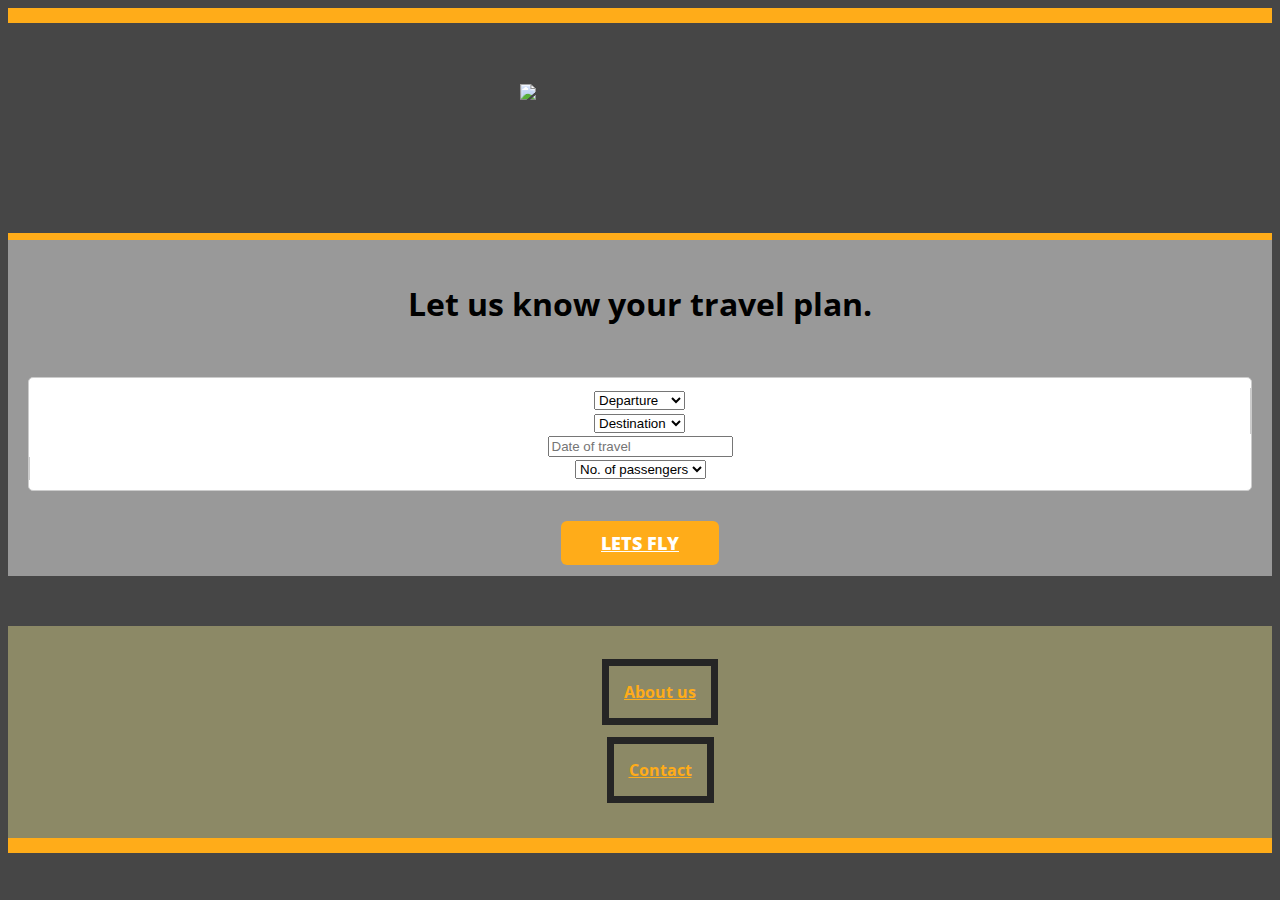
==== index.html @ 38bef201 "ASass" ====
<!DOCTYPE html>
<html>
<head>
	<title>canfly.in</title>
	<meta charset="utf-8">
  	<meta name="viewport" content="width=device-width, initial-scale=1">
  	<link rel="stylesheet" href="assets/css/bootstrap.min.css">
  	<script src="assets/js/jquery.min.js"></script>
  	<script src="assets/js/bootstrap.min.js"></script>
  	<link rel="stylesheet" type="text/css" href="assets/css/bootstrap-select.min.css"> 
  	<link rel="stylesheet" type="text/css" href="assets/css/datepicker.css">
  	<script type="text/javascript" src="assets/js/datepicker.js"></script>
  	<script src="assets/js/bootstrap-select.min.js"></script>
	<link rel="stylesheet" href="assets/css/style.css">
	<link rel="stylesheet" type="text/css" href="font-awesome-4.4.0/css/font-awesome.min.css">
	<!--<script type="text/javascript" src="assets/js/main.js"></script>-->
	<link href='https://fonts.googleapis.com/css?family=Open+Sans:400,700,800,600' rel='stylesheet' type='text/css'>	
	<!--<script>
	$(window).load(function() { 
	$('.blink').fadeOut();
	$('.loader').delay(350).fadeOut('slow');
	$('body').delay(350).css({'overflow':'visible'});
		});
	</script>-->
	 <!--<script>
  $(document).ready(function(){

$(".sliding-div").hide();
$(".click-show_hide").show();

$('.click-show_hide').click(function(){
$(".sliding-div").slideToggle('slow');
});

});
  </script>-->
</head>
<body>
	<div class="wrap">
		<!--<div class="loader">
			<div class="blink">
			</div>
		</div>-->
		<div class="border-top">			
		</div>
		<!--<div class="container-fluid">
			<div class="col-md-3 col-md-offset-9 col-sm-6 col-xs-9 align-right">
				<a href="#" class="click-show_hide"><i class="fa fa-object-group"></i></i></a>
				<div class="sliding-div" style="float:left;text-align:left;">			
					<ul class="header-top">
						<li><a href="#">Contact</a></li>
						<li><a href="#" style="border-left: 3px solid #252525;">About Us</a></li>
					</ul>
				</div>			
			</div>
		</div>-->
		<div class="container">
			<div class="logo-section">
				<a href="index.html">
					<div class="logo-img">
						<img src="assets/images/logo.png">
					</div>
				</a>
				<div class="banner-box">
					<h1>Let us know your travel plan.</h1>
					<form method="POST" accept-charset="utf-8">
						<div class="banner-inner-box">
							<div class="row">
								<div class="col-md-3 col-sm-6 col-xs-12" style="border-right: 1px solid #ccc;">
									<select class="selectpicker bs-select-hidden" name="Departure" title="Departure" data-live-search="true">
										<option class="bs-title-option" value>Departure</option>
										<option value="Chennai">Chennai</option>
										<option value="Bangalore">Bangalore</option>
										<option value="Delhi">Delhi</option>
										<option value="Coimbatore">Coimbatore</option>
										<option value="Goa">Goa</option>
									</select>
								</div>
								<div class="col-md-3 col-sm-6 col-xs-12" style="border-right: 1px solid #ccc;">
									<select class="selectpicker bs-select-hidden" name="Destination" title="Destination" data-live-search="true">
										<option class="bs-title-option" value>Destination</option>
										<option value="Chennai">Chennai</option>
										<option value="Bangalore">Bangalore</option>
										<option value="Delhi">Delhi</option>
										<option value="Coimbatore">Coimbatore</option>
										<option value="Goa">Goa</option>
									</select>
								</div>
								<div class="col-md-3 col-sm-6 col-xs-12">				
									<div class="input-group date" id="datetimepicker1" title="Date of travel">
									  	<input type="text" id="datepicker" class="datepicker form-control" placeholder="Date of travel" data-date-format="mm/dd/yyyy" data-provide="datepicker"/>
					                    <span class="input-group-addon">
					                       	<span class="glyphicon glyphicon-calendar">
					                    	</span>
					                    </span>
									</div>
								</div>
								<div class="col-md-3 col-sm-6 col-xs-12" style="border-left: 1px solid #ccc;">
									<select class="selectpicker bs-select-hidden" name="No. of passengers" title="No. of passengers" data-live-search="true">
										<option class="bs-title-option" value>No. of passengers</option>
										<option value="1">1 passenger</option>
										<option value="2">2 passengers</option>
										<option value="3">3 passengers</option>
										<option value="4">4 passengers</option>
										<option value="5">5 passengers</option>
										<option value="6">6 passengers</option>
										<option value="7">7 passengers</option>
										<option value="8">8 passengers</option>
										<option value="9">9 passengers</option>
										<option value="10">10 passengers</option>
									</select>
								</div>
							</div>
						</div>
						<a href="step2.html" class="btn home-btn" value="LETS FLY" type="submit">LETS FLY</a>
					</form>
				</div>
			</div>
		</div>
		<div class="container-fluid footer">
			<div class="container">
				<div class="col-md-12 text-center">
					<div class="col-md-2 col-md-offset-4">
					<ul class="header-top">
						<li><a href="#">About us</a></li>
					</ul>
					</div>
					<div class="col-md-2">
					<ul class="header-top">
						<li><a href="#">Contact</a></li>
					</ul>
					</div>
				</div>
			</div>
		</div>
		<div class="border-bottom"></div>		
	</div>
</body>
</html>
---- assets/css/style.css ----
body
{
	font-family: 'Open Sans', sans-serif;
	background-image: url('home-bg.jpg');
	background-position: center center;
	background-repeat: no-repeat;
	background-attachment: fixed;
	background-size: cover;
	background-color: #464646;
	line-height: 1.42857143; 
}
.wrap
{	
	width: 100%;
	height: auto;
}
.loader
{
	top:0;
	bottom: 0;
	left: 0;
	right: 0;
	position: fixed;
	z-index: 99;
}
.blink
{
	background-image: url("preloader.gif");
	background-repeat: no-repeat;
	background-position: center;
	background-color: #ffffff;
	margin: 0 auto;
	height: 100%;
	width: 100%;
}
.border-top
{
	border-top: 15px solid #ffac19;
}
.footer
{
	padding-top: 15px;
	padding-bottom: 40px;
	background-color: rgba(210, 204, 133, 0.5);
	text-align: center;
	margin-top: 50px;
}
.footer-steps
{
	padding-top: 15px;
	padding-bottom: 40px;
	text-align: center;
	background-color: #4C4343
}

.text-center
{
	text-align: center;
}
.text-right
{
	text-align: right;
}
.text-left
{
	text-align: left;
}
.header-top
{
	list-style: none;
	display: inline-block;
	margin-top: 40px;
}
.header-top li
{
	display: inline-block;
}
.header-top li a
{
	color: #ffac19;
	font-weight: 700;
	border: 7px solid #252525;
	padding: 15px;
}
.border-bottom
{
	border-bottom: 15px solid #ffac19;
}
.logo-section
{

}
.logo-img
{
	height: 100px;
	width: 240px;
	margin: 0 auto;
	margin-top: 60px;
	margin-bottom: 50px;
}
.banner-box
{
	border-top: 7px solid #ffac19;
	padding: 20px 20px;
	background-color: rgba(235, 235, 235, 0.5);
	text-align: center;	
}
.banner-box h1
{
	padding-bottom: 10px;
}
.banner-inner-box
{
	border: 1px solid #cccccc;
	border-radius: 5px;
	margin-top: 40px;
	margin-bottom: 40px;
	background: #ffffff;
	min-height: 50px;
	padding-top: 10px;
	padding-right: 0;
	padding-left: 0;
	padding-bottom: 10px;
}
.home-btn
{
	font-size: 18px;
	font-weight: 800;
    line-height: 1.3333333;
    border-radius: 6px;
    background-color: #ffac19;
    border-color: #eea236;
    color: #ffffff;
    padding-right: 40px;
    padding-left: 40px;
    padding-top: 10px;
    padding-bottom: 10px;
}
.date
{
	width: 220px;
	margin: 0 auto;
}



/*Page two  Starts*/
.logo-steps
{
	background: url("logo.png")no-repeat;
	padding-top: 40px;
	padding-bottom: 40px;
    width: 180px;
    background-size: 90%;
    margin: 30px;
}
.top-select
{
	text-align: center;
}
.top-select button.btn.dropdown-toggle.btn-default 
{
    border: 0;
    color: #fff;
    font-size: 0.75em;
    background-color: transparent;
    outline: none;
    box-shadow: none;
    border-bottom: 1px solid #fff;
    border-radius: 0;
}
.top-input
{
	display: block;
}
.top-input input
{
	background: none;
    border: 0;
    border-bottom: 1px solid #fff;
}

.age-align
{
	margin-left:-7px;
}
.top-letter
{
	color: #ffffff;
}
.steps-bar
{
	background: #ffac19;
    padding: 10px 0;
}
.steps-align
{
	color: #a9751f;
    font-weight: 600;
    text-align: center;
}
.step-number
{
	color: #ffd59f;
    font-size: 30px;
    border: 2px solid #ffffff;
    border-radius: 50%;
    padding: 0px 12px;
    background: #FFAC19;
}
.current-page
{
	color: #000000;
}
.form-part
{
	background: #ffffff;
}
.margin-top
{
	margin-top: 15px;
}
.form-align
{
	text-align: center;
}
.form-border
{
	margin-top: 20px;
    margin-bottom: 20px;
    border-top: 1px solid #eee;
}
.space-top
{
	margin-top: 20px;
	text-align: right;
}
.btn-bottom
{
	margin-bottom: 15px;
}
.teen >.bootstrap-select:not([class*=col-]):not([class*=form-control]):not(.input-group-btn) 
{
	width: 100%;
}
.teen
{

}
.input-sapce
{
	margin-top:10px; 
}
/*Page two  Ends*/

/*Page three  Starts*/
.middle-content
{
	padding-top: 15px;
	text-align: center;
}
.align-left
{
	text-align: left;
	float: left;
}
.align-right
{
	text-align: right;
	float: right;
}
.text-align-right
{
	text-align: right;
}
.arrow
{
	background: url("book-arrow.png")no-repeat center;
}
.divider
{
	border:1px solid #898989;
	margin: 10px 0;
}
.detail-box
{
	margin: 50px 0;
	border:2px solid #000000;
}
.detail-box h3
{
	color: #000000;
	border-bottom: 2px solid #000000;
	text-align: center;
	padding: 10px 0;
	background: #ffab1a;
	font-weight: 700;
	margin: 0;
}
.min-width
{
	min-width: 100px;
}
.passenger-box
{
	margin: 0;
}
.bid-amt
{
	text-align: center;
	margin-top: 20px;
}
.bid-amt h2
{
	margin-bottom: 10px;
}
.payment-part
{
	margin-top: 50px;
	margin-bottom: 50px;
}
.conditions
{
	text-align: left;
}
.confirm-bid
{
	padding-bottom: 200px;
}
/*Page three Ends*/

/*Page four starts*/
.ticket-content
{
	background: #ffffff;
	text-align: center;
	padding-top: 15px;
	padding-bottom: 150px;
}
.logo-ticket
{
	margin: 0 auto;
	text-align: center;
}
.journey-plan
{
 }
.dep-des
{
 margin: 20px 0;
}
.dep-des h2
{
	font-weight: 800;
	line-height: 10px;
}
.dep-des p
{
	line-height: 10px;
	margin-bottom: 7px;
}
.ticket-detail-box
{
	margin: 150px 0 50px 0;
	border:2px solid #000000;
}
.ticket-detail-box h3
{
	color: #000000;
	border-bottom: 2px solid #000000;
	text-align: center;
	padding: 10px 0;
	background: #ffab1a;
	font-weight: 700;
	margin: 0;
}
.ticket-passenger-box
{
	border:2px solid #000000;
	margin-bottom: 50px;
}
.ticket-passenger-box h3
{
	color: #000000;
	border-bottom: 2px solid #000000;
	text-align: center;
	padding: 10px 0;
	background: #ffab1a;
	font-weight: 700;
	margin: 0;
}
/*Page four Ends*/
.sliding-div
{

}
a.click-show_hide
{
	color:#000000;
}
a.click-show_hide:hover
{
	color:#ffffff;
	transition:all 1s;
	transition-timing-function:ease-in-out;
	text-shadow: 2px 2px 5px #338FFF, 2px 2px 5px #338FFF;
}
.top-icon
{
	border:1px solid #fff;
}
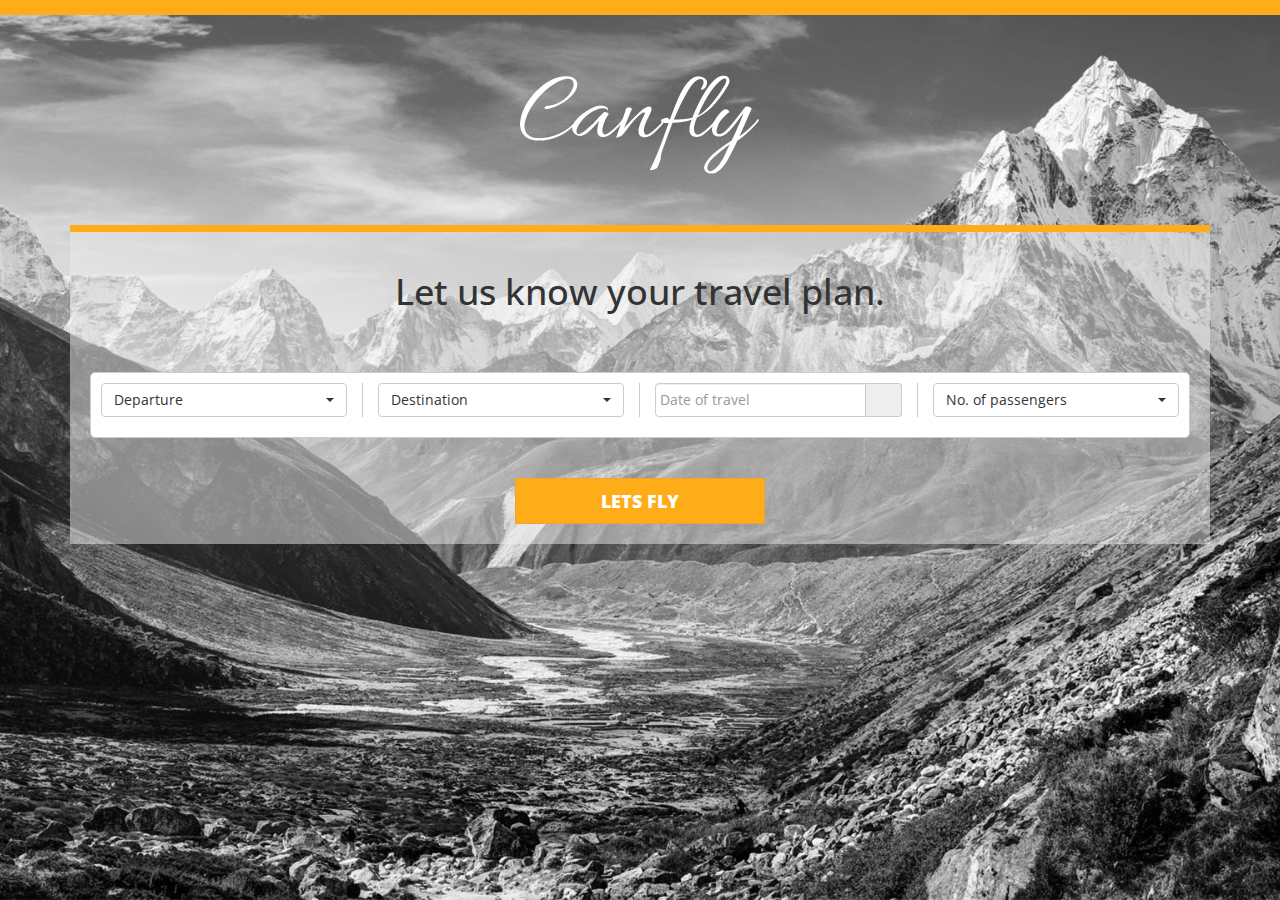
==== commit 4cce79ae: "re-initiated" ====
--- a/index.html
+++ b/index.html
@@ -64,9 +64,9 @@
 				<div class="banner-box">
 					<h1>Let us know your travel plan.</h1>
 					<form method="POST" accept-charset="utf-8">
-						<div class="banner-inner-box">
+						<div class="col-md-12 banner-inner-box">
 							<div class="row">
-								<div class="col-md-3 col-sm-6 col-xs-12" style="border-right: 1px solid #ccc;">
+								<div class="col-md-3 col-sm-6 col-xs-12 teen" style="border-right: 1px solid #ccc;margin-bottom:10px;">
 									<select class="selectpicker bs-select-hidden" name="Departure" title="Departure" data-live-search="true">
 										<option class="bs-title-option" value>Departure</option>
 										<option value="Chennai">Chennai</option>
@@ -76,7 +76,7 @@
 										<option value="Goa">Goa</option>
 									</select>
 								</div>
-								<div class="col-md-3 col-sm-6 col-xs-12" style="border-right: 1px solid #ccc;">
+								<div class="col-md-3 col-sm-6 col-xs-12 teen" style="border-right: 1px solid #ccc;margin-bottom:10px;">
 									<select class="selectpicker bs-select-hidden" name="Destination" title="Destination" data-live-search="true">
 										<option class="bs-title-option" value>Destination</option>
 										<option value="Chennai">Chennai</option>
@@ -86,8 +86,8 @@
 										<option value="Goa">Goa</option>
 									</select>
 								</div>
-								<div class="col-md-3 col-sm-6 col-xs-12">				
-									<div class="input-group date" id="datetimepicker1" title="Date of travel">
+								<div class="col-md-3 col-sm-6 col-xs-12 teen" style="margin-bottom:10px;">				
+									<div class="input-group" id="datetimepicker1" title="Date of travel">
 									  	<input type="text" id="datepicker" class="datepicker form-control" placeholder="Date of travel" data-date-format="mm/dd/yyyy" data-provide="datepicker"/>
 					                    <span class="input-group-addon">
 					                       	<span class="glyphicon glyphicon-calendar">
@@ -95,7 +95,7 @@
 					                    </span>
 									</div>
 								</div>
-								<div class="col-md-3 col-sm-6 col-xs-12" style="border-left: 1px solid #ccc;">
+								<div class="col-md-3 col-sm-6 col-xs-12 teen" style="border-left: 1px solid #ccc;">
 									<select class="selectpicker bs-select-hidden" name="No. of passengers" title="No. of passengers" data-live-search="true">
 										<option class="bs-title-option" value>No. of passengers</option>
 										<option value="1">1 passenger</option>
@@ -117,7 +117,7 @@
 				</div>
 			</div>
 		</div>
-		<div class="container-fluid footer">
+		<!--<div class="container-fluid footer">
 			<div class="container">
 				<div class="col-md-12 text-center">
 					<div class="col-md-2 col-md-offset-4">
@@ -133,7 +133,7 @@
 				</div>
 			</div>
 		</div>
-		<div class="border-bottom"></div>		
+		<div class="border-bottom"></div>-->	
 	</div>
 </body>
 </html>--- a/assets/css/datepicker.css
+++ b/assets/css/datepicker.css
@@ -0,0 +1,752 @@
+/*!
+ * Datepicker for Bootstrap v1.4.0 (https://github.com/eternicode/bootstrap-datepicker)
+ *
+ * Copyright 2012 Stefan Petre
+ * Improvements by Andrew Rowls
+ * Licensed under the Apache License v2.0 (http://www.apache.org/licenses/LICENSE-2.0)
+ */
+.datepicker {
+  padding: 4px;
+  border-radius: 4px;
+  direction: ltr;
+}
+.datepicker-inline {
+  width: 220px;
+}
+.datepicker.datepicker-rtl {
+  direction: rtl;
+}
+.datepicker.datepicker-rtl table tr td span {
+  float: right;
+}
+.datepicker-dropdown {
+  top: 0;
+  left: 0;
+}
+.datepicker-dropdown:before {
+  content: '';
+  display: inline-block;
+  border-left: 7px solid transparent;
+  border-right: 7px solid transparent;
+  border-bottom: 7px solid #ccc;
+  border-top: 0;
+  border-bottom-color: rgba(0, 0, 0, 0.2);
+  position: absolute;
+}
+.datepicker-dropdown:after {
+  content: '';
+  display: inline-block;
+  border-left: 6px solid transparent;
+  border-right: 6px solid transparent;
+  border-bottom: 6px solid #fff;
+  border-top: 0;
+  position: absolute;
+}
+.datepicker-dropdown.datepicker-orient-left:before {
+  left: 6px;
+}
+.datepicker-dropdown.datepicker-orient-left:after {
+  left: 7px;
+}
+.datepicker-dropdown.datepicker-orient-right:before {
+  right: 6px;
+}
+.datepicker-dropdown.datepicker-orient-right:after {
+  right: 7px;
+}
+.datepicker-dropdown.datepicker-orient-top:before {
+  top: -7px;
+}
+.datepicker-dropdown.datepicker-orient-top:after {
+  top: -6px;
+}
+.datepicker-dropdown.datepicker-orient-bottom:before {
+  bottom: -7px;
+  border-bottom: 0;
+  border-top: 7px solid #999;
+}
+.datepicker-dropdown.datepicker-orient-bottom:after {
+  bottom: -6px;
+  border-bottom: 0;
+  border-top: 6px solid #fff;
+}
+.datepicker > div {
+  display: none;
+}
+.datepicker.days .datepicker-days,
+.datepicker.months .datepicker-months,
+.datepicker.years .datepicker-years {
+  display: block;
+}
+.datepicker table {
+  margin: 0;
+  -webkit-touch-callout: none;
+  -webkit-user-select: none;
+  -khtml-user-select: none;
+  -moz-user-select: none;
+  -ms-user-select: none;
+  user-select: none;
+}
+.datepicker table tr td,
+.datepicker table tr th {
+  text-align: center;
+  width: 30px;
+  height: 30px;
+  border-radius: 4px;
+  border: none;
+}
+.table-striped .datepicker table tr td,
+.table-striped .datepicker table tr th {
+  background-color: transparent;
+}
+.datepicker table tr td.day:hover,
+.datepicker table tr td.day.focused {
+  background: #eeeeee;
+  cursor: pointer;
+}
+.datepicker table tr td.old,
+.datepicker table tr td.new {
+  color: #999999;
+}
+.datepicker table tr td.disabled,
+.datepicker table tr td.disabled:hover {
+  background: none;
+  color: #999999;
+  cursor: default;
+}
+.datepicker table tr td.today,
+.datepicker table tr td.today:hover,
+.datepicker table tr td.today.disabled,
+.datepicker table tr td.today.disabled:hover {
+  color: #000000;
+  background-color: #ffdb99;
+  border-color: #ffb733;
+}
+.datepicker table tr td.today:hover,
+.datepicker table tr td.today:hover:hover,
+.datepicker table tr td.today.disabled:hover,
+.datepicker table tr td.today.disabled:hover:hover,
+.datepicker table tr td.today:focus,
+.datepicker table tr td.today:hover:focus,
+.datepicker table tr td.today.disabled:focus,
+.datepicker table tr td.today.disabled:hover:focus,
+.datepicker table tr td.today:active,
+.datepicker table tr td.today:hover:active,
+.datepicker table tr td.today.disabled:active,
+.datepicker table tr td.today.disabled:hover:active,
+.datepicker table tr td.today.active,
+.datepicker table tr td.today:hover.active,
+.datepicker table tr td.today.disabled.active,
+.datepicker table tr td.today.disabled:hover.active,
+.open .dropdown-toggle.datepicker table tr td.today,
+.open .dropdown-toggle.datepicker table tr td.today:hover,
+.open .dropdown-toggle.datepicker table tr td.today.disabled,
+.open .dropdown-toggle.datepicker table tr td.today.disabled:hover {
+  color: #000000;
+  background-color: #ffcd70;
+  border-color: #f59e00;
+}
+.datepicker table tr td.today:active,
+.datepicker table tr td.today:hover:active,
+.datepicker table tr td.today.disabled:active,
+.datepicker table tr td.today.disabled:hover:active,
+.datepicker table tr td.today.active,
+.datepicker table tr td.today:hover.active,
+.datepicker table tr td.today.disabled.active,
+.datepicker table tr td.today.disabled:hover.active,
+.open .dropdown-toggle.datepicker table tr td.today,
+.open .dropdown-toggle.datepicker table tr td.today:hover,
+.open .dropdown-toggle.datepicker table tr td.today.disabled,
+.open .dropdown-toggle.datepicker table tr td.today.disabled:hover {
+  background-image: none;
+}
+.datepicker table tr td.today.disabled,
+.datepicker table tr td.today:hover.disabled,
+.datepicker table tr td.today.disabled.disabled,
+.datepicker table tr td.today.disabled:hover.disabled,
+.datepicker table tr td.today[disabled],
+.datepicker table tr td.today:hover[disabled],
+.datepicker table tr td.today.disabled[disabled],
+.datepicker table tr td.today.disabled:hover[disabled],
+fieldset[disabled] .datepicker table tr td.today,
+fieldset[disabled] .datepicker table tr td.today:hover,
+fieldset[disabled] .datepicker table tr td.today.disabled,
+fieldset[disabled] .datepicker table tr td.today.disabled:hover,
+.datepicker table tr td.today.disabled:hover,
+.datepicker table tr td.today:hover.disabled:hover,
+.datepicker table tr td.today.disabled.disabled:hover,
+.datepicker table tr td.today.disabled:hover.disabled:hover,
+.datepicker table tr td.today[disabled]:hover,
+.datepicker table tr td.today:hover[disabled]:hover,
+.datepicker table tr td.today.disabled[disabled]:hover,
+.datepicker table tr td.today.disabled:hover[disabled]:hover,
+fieldset[disabled] .datepicker table tr td.today:hover,
+fieldset[disabled] .datepicker table tr td.today:hover:hover,
+fieldset[disabled] .datepicker table tr td.today.disabled:hover,
+fieldset[disabled] .datepicker table tr td.today.disabled:hover:hover,
+.datepicker table tr td.today.disabled:focus,
+.datepicker table tr td.today:hover.disabled:focus,
+.datepicker table tr td.today.disabled.disabled:focus,
+.datepicker table tr td.today.disabled:hover.disabled:focus,
+.datepicker table tr td.today[disabled]:focus,
+.datepicker table tr td.today:hover[disabled]:focus,
+.datepicker table tr td.today.disabled[disabled]:focus,
+.datepicker table tr td.today.disabled:hover[disabled]:focus,
+fieldset[disabled] .datepicker table tr td.today:focus,
+fieldset[disabled] .datepicker table tr td.today:hover:focus,
+fieldset[disabled] .datepicker table tr td.today.disabled:focus,
+fieldset[disabled] .datepicker table tr td.today.disabled:hover:focus,
+.datepicker table tr td.today.disabled:active,
+.datepicker table tr td.today:hover.disabled:active,
+.datepicker table tr td.today.disabled.disabled:active,
+.datepicker table tr td.today.disabled:hover.disabled:active,
+.datepicker table tr td.today[disabled]:active,
+.datepicker table tr td.today:hover[disabled]:active,
+.datepicker table tr td.today.disabled[disabled]:active,
+.datepicker table tr td.today.disabled:hover[disabled]:active,
+fieldset[disabled] .datepicker table tr td.today:active,
+fieldset[disabled] .datepicker table tr td.today:hover:active,
+fieldset[disabled] .datepicker table tr td.today.disabled:active,
+fieldset[disabled] .datepicker table tr td.today.disabled:hover:active,
+.datepicker table tr td.today.disabled.active,
+.datepicker table tr td.today:hover.disabled.active,
+.datepicker table tr td.today.disabled.disabled.active,
+.datepicker table tr td.today.disabled:hover.disabled.active,
+.datepicker table tr td.today[disabled].active,
+.datepicker table tr td.today:hover[disabled].active,
+.datepicker table tr td.today.disabled[disabled].active,
+.datepicker table tr td.today.disabled:hover[disabled].active,
+fieldset[disabled] .datepicker table tr td.today.active,
+fieldset[disabled] .datepicker table tr td.today:hover.active,
+fieldset[disabled] .datepicker table tr td.today.disabled.active,
+fieldset[disabled] .datepicker table tr td.today.disabled:hover.active {
+  background-color: #ffdb99;
+  border-color: #ffb733;
+}
+.datepicker table tr td.today:hover:hover {
+  color: #000;
+}
+.datepicker table tr td.today.active:hover {
+  color: #fff;
+}
+.datepicker table tr td.range,
+.datepicker table tr td.range:hover,
+.datepicker table tr td.range.disabled,
+.datepicker table tr td.range.disabled:hover {
+  background: #eeeeee;
+  border-radius: 0;
+}
+.datepicker table tr td.range.today,
+.datepicker table tr td.range.today:hover,
+.datepicker table tr td.range.today.disabled,
+.datepicker table tr td.range.today.disabled:hover {
+  color: #000000;
+  background-color: #f7ca77;
+  border-color: #f1a417;
+  border-radius: 0;
+}
+.datepicker table tr td.range.today:hover,
+.datepicker table tr td.range.today:hover:hover,
+.datepicker table tr td.range.today.disabled:hover,
+.datepicker table tr td.range.today.disabled:hover:hover,
+.datepicker table tr td.range.today:focus,
+.datepicker table tr td.range.today:hover:focus,
+.datepicker table tr td.range.today.disabled:focus,
+.datepicker table tr td.range.today.disabled:hover:focus,
+.datepicker table tr td.range.today:active,
+.datepicker table tr td.range.today:hover:active,
+.datepicker table tr td.range.today.disabled:active,
+.datepicker table tr td.range.today.disabled:hover:active,
+.datepicker table tr td.range.today.active,
+.datepicker table tr td.range.today:hover.active,
+.datepicker table tr td.range.today.disabled.active,
+.datepicker table tr td.range.today.disabled:hover.active,
+.open .dropdown-toggle.datepicker table tr td.range.today,
+.open .dropdown-toggle.datepicker table tr td.range.today:hover,
+.open .dropdown-toggle.datepicker table tr td.range.today.disabled,
+.open .dropdown-toggle.datepicker table tr td.range.today.disabled:hover {
+  color: #000000;
+  background-color: #f4bb51;
+  border-color: #bf800c;
+}
+.datepicker table tr td.range.today:active,
+.datepicker table tr td.range.today:hover:active,
+.datepicker table tr td.range.today.disabled:active,
+.datepicker table tr td.range.today.disabled:hover:active,
+.datepicker table tr td.range.today.active,
+.datepicker table tr td.range.today:hover.active,
+.datepicker table tr td.range.today.disabled.active,
+.datepicker table tr td.range.today.disabled:hover.active,
+.open .dropdown-toggle.datepicker table tr td.range.today,
+.open .dropdown-toggle.datepicker table tr td.range.today:hover,
+.open .dropdown-toggle.datepicker table tr td.range.today.disabled,
+.open .dropdown-toggle.datepicker table tr td.range.today.disabled:hover {
+  background-image: none;
+}
+.datepicker table tr td.range.today.disabled,
+.datepicker table tr td.range.today:hover.disabled,
+.datepicker table tr td.range.today.disabled.disabled,
+.datepicker table tr td.range.today.disabled:hover.disabled,
+.datepicker table tr td.range.today[disabled],
+.datepicker table tr td.range.today:hover[disabled],
+.datepicker table tr td.range.today.disabled[disabled],
+.datepicker table tr td.range.today.disabled:hover[disabled],
+fieldset[disabled] .datepicker table tr td.range.today,
+fieldset[disabled] .datepicker table tr td.range.today:hover,
+fieldset[disabled] .datepicker table tr td.range.today.disabled,
+fieldset[disabled] .datepicker table tr td.range.today.disabled:hover,
+.datepicker table tr td.range.today.disabled:hover,
+.datepicker table tr td.range.today:hover.disabled:hover,
+.datepicker table tr td.range.today.disabled.disabled:hover,
+.datepicker table tr td.range.today.disabled:hover.disabled:hover,
+.datepicker table tr td.range.today[disabled]:hover,
+.datepicker table tr td.range.today:hover[disabled]:hover,
+.datepicker table tr td.range.today.disabled[disabled]:hover,
+.datepicker table tr td.range.today.disabled:hover[disabled]:hover,
+fieldset[disabled] .datepicker table tr td.range.today:hover,
+fieldset[disabled] .datepicker table tr td.range.today:hover:hover,
+fieldset[disabled] .datepicker table tr td.range.today.disabled:hover,
+fieldset[disabled] .datepicker table tr td.range.today.disabled:hover:hover,
+.datepicker table tr td.range.today.disabled:focus,
+.datepicker table tr td.range.today:hover.disabled:focus,
+.datepicker table tr td.range.today.disabled.disabled:focus,
+.datepicker table tr td.range.today.disabled:hover.disabled:focus,
+.datepicker table tr td.range.today[disabled]:focus,
+.datepicker table tr td.range.today:hover[disabled]:focus,
+.datepicker table tr td.range.today.disabled[disabled]:focus,
+.datepicker table tr td.range.today.disabled:hover[disabled]:focus,
+fieldset[disabled] .datepicker table tr td.range.today:focus,
+fieldset[disabled] .datepicker table tr td.range.today:hover:focus,
+fieldset[disabled] .datepicker table tr td.range.today.disabled:focus,
+fieldset[disabled] .datepicker table tr td.range.today.disabled:hover:focus,
+.datepicker table tr td.range.today.disabled:active,
+.datepicker table tr td.range.today:hover.disabled:active,
+.datepicker table tr td.range.today.disabled.disabled:active,
+.datepicker table tr td.range.today.disabled:hover.disabled:active,
+.datepicker table tr td.range.today[disabled]:active,
+.datepicker table tr td.range.today:hover[disabled]:active,
+.datepicker table tr td.range.today.disabled[disabled]:active,
+.datepicker table tr td.range.today.disabled:hover[disabled]:active,
+fieldset[disabled] .datepicker table tr td.range.today:active,
+fieldset[disabled] .datepicker table tr td.range.today:hover:active,
+fieldset[disabled] .datepicker table tr td.range.today.disabled:active,
+fieldset[disabled] .datepicker table tr td.range.today.disabled:hover:active,
+.datepicker table tr td.range.today.disabled.active,
+.datepicker table tr td.range.today:hover.disabled.active,
+.datepicker table tr td.range.today.disabled.disabled.active,
+.datepicker table tr td.range.today.disabled:hover.disabled.active,
+.datepicker table tr td.range.today[disabled].active,
+.datepicker table tr td.range.today:hover[disabled].active,
+.datepicker table tr td.range.today.disabled[disabled].active,
+.datepicker table tr td.range.today.disabled:hover[disabled].active,
+fieldset[disabled] .datepicker table tr td.range.today.active,
+fieldset[disabled] .datepicker table tr td.range.today:hover.active,
+fieldset[disabled] .datepicker table tr td.range.today.disabled.active,
+fieldset[disabled] .datepicker table tr td.range.today.disabled:hover.active {
+  background-color: #f7ca77;
+  border-color: #f1a417;
+}
+.datepicker table tr td.selected,
+.datepicker table tr td.selected:hover,
+.datepicker table tr td.selected.disabled,
+.datepicker table tr td.selected.disabled:hover {
+  color: #ffffff;
+  background-color: #999999;
+  border-color: #555555;
+  text-shadow: 0 -1px 0 rgba(0, 0, 0, 0.25);
+}
+.datepicker table tr td.selected:hover,
+.datepicker table tr td.selected:hover:hover,
+.datepicker table tr td.selected.disabled:hover,
+.datepicker table tr td.selected.disabled:hover:hover,
+.datepicker table tr td.selected:focus,
+.datepicker table tr td.selected:hover:focus,
+.datepicker table tr td.selected.disabled:focus,
+.datepicker table tr td.selected.disabled:hover:focus,
+.datepicker table tr td.selected:active,
+.datepicker table tr td.selected:hover:active,
+.datepicker table tr td.selected.disabled:active,
+.datepicker table tr td.selected.disabled:hover:active,
+.datepicker table tr td.selected.active,
+.datepicker table tr td.selected:hover.active,
+.datepicker table tr td.selected.disabled.active,
+.datepicker table tr td.selected.disabled:hover.active,
+.open .dropdown-toggle.datepicker table tr td.selected,
+.open .dropdown-toggle.datepicker table tr td.selected:hover,
+.open .dropdown-toggle.datepicker table tr td.selected.disabled,
+.open .dropdown-toggle.datepicker table tr td.selected.disabled:hover {
+  color: #ffffff;
+  background-color: #858585;
+  border-color: #373737;
+}
+.datepicker table tr td.selected:active,
+.datepicker table tr td.selected:hover:active,
+.datepicker table tr td.selected.disabled:active,
+.datepicker table tr td.selected.disabled:hover:active,
+.datepicker table tr td.selected.active,
+.datepicker table tr td.selected:hover.active,
+.datepicker table tr td.selected.disabled.active,
+.datepicker table tr td.selected.disabled:hover.active,
+.open .dropdown-toggle.datepicker table tr td.selected,
+.open .dropdown-toggle.datepicker table tr td.selected:hover,
+.open .dropdown-toggle.datepicker table tr td.selected.disabled,
+.open .dropdown-toggle.datepicker table tr td.selected.disabled:hover {
+  background-image: none;
+}
+.datepicker table tr td.selected.disabled,
+.datepicker table tr td.selected:hover.disabled,
+.datepicker table tr td.selected.disabled.disabled,
+.datepicker table tr td.selected.disabled:hover.disabled,
+.datepicker table tr td.selected[disabled],
+.datepicker table tr td.selected:hover[disabled],
+.datepicker table tr td.selected.disabled[disabled],
+.datepicker table tr td.selected.disabled:hover[disabled],
+fieldset[disabled] .datepicker table tr td.selected,
+fieldset[disabled] .datepicker table tr td.selected:hover,
+fieldset[disabled] .datepicker table tr td.selected.disabled,
+fieldset[disabled] .datepicker table tr td.selected.disabled:hover,
+.datepicker table tr td.selected.disabled:hover,
+.datepicker table tr td.selected:hover.disabled:hover,
+.datepicker table tr td.selected.disabled.disabled:hover,
+.datepicker table tr td.selected.disabled:hover.disabled:hover,
+.datepicker table tr td.selected[disabled]:hover,
+.datepicker table tr td.selected:hover[disabled]:hover,
+.datepicker table tr td.selected.disabled[disabled]:hover,
+.datepicker table tr td.selected.disabled:hover[disabled]:hover,
+fieldset[disabled] .datepicker table tr td.selected:hover,
+fieldset[disabled] .datepicker table tr td.selected:hover:hover,
+fieldset[disabled] .datepicker table tr td.selected.disabled:hover,
+fieldset[disabled] .datepicker table tr td.selected.disabled:hover:hover,
+.datepicker table tr td.selected.disabled:focus,
+.datepicker table tr td.selected:hover.disabled:focus,
+.datepicker table tr td.selected.disabled.disabled:focus,
+.datepicker table tr td.selected.disabled:hover.disabled:focus,
+.datepicker table tr td.selected[disabled]:focus,
+.datepicker table tr td.selected:hover[disabled]:focus,
+.datepicker table tr td.selected.disabled[disabled]:focus,
+.datepicker table tr td.selected.disabled:hover[disabled]:focus,
+fieldset[disabled] .datepicker table tr td.selected:focus,
+fieldset[disabled] .datepicker table tr td.selected:hover:focus,
+fieldset[disabled] .datepicker table tr td.selected.disabled:focus,
+fieldset[disabled] .datepicker table tr td.selected.disabled:hover:focus,
+.datepicker table tr td.selected.disabled:active,
+.datepicker table tr td.selected:hover.disabled:active,
+.datepicker table tr td.selected.disabled.disabled:active,
+.datepicker table tr td.selected.disabled:hover.disabled:active,
+.datepicker table tr td.selected[disabled]:active,
+.datepicker table tr td.selected:hover[disabled]:active,
+.datepicker table tr td.selected.disabled[disabled]:active,
+.datepicker table tr td.selected.disabled:hover[disabled]:active,
+fieldset[disabled] .datepicker table tr td.selected:active,
+fieldset[disabled] .datepicker table tr td.selected:hover:active,
+fieldset[disabled] .datepicker table tr td.selected.disabled:active,
+fieldset[disabled] .datepicker table tr td.selected.disabled:hover:active,
+.datepicker table tr td.selected.disabled.active,
+.datepicker table tr td.selected:hover.disabled.active,
+.datepicker table tr td.selected.disabled.disabled.active,
+.datepicker table tr td.selected.disabled:hover.disabled.active,
+.datepicker table tr td.selected[disabled].active,
+.datepicker table tr td.selected:hover[disabled].active,
+.datepicker table tr td.selected.disabled[disabled].active,
+.datepicker table tr td.selected.disabled:hover[disabled].active,
+fieldset[disabled] .datepicker table tr td.selected.active,
+fieldset[disabled] .datepicker table tr td.selected:hover.active,
+fieldset[disabled] .datepicker table tr td.selected.disabled.active,
+fieldset[disabled] .datepicker table tr td.selected.disabled:hover.active {
+  background-color: #999999;
+  border-color: #555555;
+}
+.datepicker table tr td.active,
+.datepicker table tr td.active:hover,
+.datepicker table tr td.active.disabled,
+.datepicker table tr td.active.disabled:hover {
+  color: #ffffff;
+  background-color: #428bca;
+  border-color: #357ebd;
+  text-shadow: 0 -1px 0 rgba(0, 0, 0, 0.25);
+}
+.datepicker table tr td.active:hover,
+.datepicker table tr td.active:hover:hover,
+.datepicker table tr td.active.disabled:hover,
+.datepicker table tr td.active.disabled:hover:hover,
+.datepicker table tr td.active:focus,
+.datepicker table tr td.active:hover:focus,
+.datepicker table tr td.active.disabled:focus,
+.datepicker table tr td.active.disabled:hover:focus,
+.datepicker table tr td.active:active,
+.datepicker table tr td.active:hover:active,
+.datepicker table tr td.active.disabled:active,
+.datepicker table tr td.active.disabled:hover:active,
+.datepicker table tr td.active.active,
+.datepicker table tr td.active:hover.active,
+.datepicker table tr td.active.disabled.active,
+.datepicker table tr td.active.disabled:hover.active,
+.open .dropdown-toggle.datepicker table tr td.active,
+.open .dropdown-toggle.datepicker table tr td.active:hover,
+.open .dropdown-toggle.datepicker table tr td.active.disabled,
+.open .dropdown-toggle.datepicker table tr td.active.disabled:hover {
+  color: #ffffff;
+  background-color: #3276b1;
+  border-color: #285e8e;
+}
+.datepicker table tr td.active:active,
+.datepicker table tr td.active:hover:active,
+.datepicker table tr td.active.disabled:active,
+.datepicker table tr td.active.disabled:hover:active,
+.datepicker table tr td.active.active,
+.datepicker table tr td.active:hover.active,
+.datepicker table tr td.active.disabled.active,
+.datepicker table tr td.active.disabled:hover.active,
+.open .dropdown-toggle.datepicker table tr td.active,
+.open .dropdown-toggle.datepicker table tr td.active:hover,
+.open .dropdown-toggle.datepicker table tr td.active.disabled,
+.open .dropdown-toggle.datepicker table tr td.active.disabled:hover {
+  background-image: none;
+}
+.datepicker table tr td.active.disabled,
+.datepicker table tr td.active:hover.disabled,
+.datepicker table tr td.active.disabled.disabled,
+.datepicker table tr td.active.disabled:hover.disabled,
+.datepicker table tr td.active[disabled],
+.datepicker table tr td.active:hover[disabled],
+.datepicker table tr td.active.disabled[disabled],
+.datepicker table tr td.active.disabled:hover[disabled],
+fieldset[disabled] .datepicker table tr td.active,
+fieldset[disabled] .datepicker table tr td.active:hover,
+fieldset[disabled] .datepicker table tr td.active.disabled,
+fieldset[disabled] .datepicker table tr td.active.disabled:hover,
+.datepicker table tr td.active.disabled:hover,
+.datepicker table tr td.active:hover.disabled:hover,
+.datepicker table tr td.active.disabled.disabled:hover,
+.datepicker table tr td.active.disabled:hover.disabled:hover,
+.datepicker table tr td.active[disabled]:hover,
+.datepicker table tr td.active:hover[disabled]:hover,
+.datepicker table tr td.active.disabled[disabled]:hover,
+.datepicker table tr td.active.disabled:hover[disabled]:hover,
+fieldset[disabled] .datepicker table tr td.active:hover,
+fieldset[disabled] .datepicker table tr td.active:hover:hover,
+fieldset[disabled] .datepicker table tr td.active.disabled:hover,
+fieldset[disabled] .datepicker table tr td.active.disabled:hover:hover,
+.datepicker table tr td.active.disabled:focus,
+.datepicker table tr td.active:hover.disabled:focus,
+.datepicker table tr td.active.disabled.disabled:focus,
+.datepicker table tr td.active.disabled:hover.disabled:focus,
+.datepicker table tr td.active[disabled]:focus,
+.datepicker table tr td.active:hover[disabled]:focus,
+.datepicker table tr td.active.disabled[disabled]:focus,
+.datepicker table tr td.active.disabled:hover[disabled]:focus,
+fieldset[disabled] .datepicker table tr td.active:focus,
+fieldset[disabled] .datepicker table tr td.active:hover:focus,
+fieldset[disabled] .datepicker table tr td.active.disabled:focus,
+fieldset[disabled] .datepicker table tr td.active.disabled:hover:focus,
+.datepicker table tr td.active.disabled:active,
+.datepicker table tr td.active:hover.disabled:active,
+.datepicker table tr td.active.disabled.disabled:active,
+.datepicker table tr td.active.disabled:hover.disabled:active,
+.datepicker table tr td.active[disabled]:active,
+.datepicker table tr td.active:hover[disabled]:active,
+.datepicker table tr td.active.disabled[disabled]:active,
+.datepicker table tr td.active.disabled:hover[disabled]:active,
+fieldset[disabled] .datepicker table tr td.active:active,
+fieldset[disabled] .datepicker table tr td.active:hover:active,
+fieldset[disabled] .datepicker table tr td.active.disabled:active,
+fieldset[disabled] .datepicker table tr td.active.disabled:hover:active,
+.datepicker table tr td.active.disabled.active,
+.datepicker table tr td.active:hover.disabled.active,
+.datepicker table tr td.active.disabled.disabled.active,
+.datepicker table tr td.active.disabled:hover.disabled.active,
+.datepicker table tr td.active[disabled].active,
+.datepicker table tr td.active:hover[disabled].active,
+.datepicker table tr td.active.disabled[disabled].active,
+.datepicker table tr td.active.disabled:hover[disabled].active,
+fieldset[disabled] .datepicker table tr td.active.active,
+fieldset[disabled] .datepicker table tr td.active:hover.active,
+fieldset[disabled] .datepicker table tr td.active.disabled.active,
+fieldset[disabled] .datepicker table tr td.active.disabled:hover.active {
+  background-color: #428bca;
+  border-color: #357ebd;
+}
+.datepicker table tr td span {
+  display: block;
+  width: 23%;
+  height: 54px;
+  line-height: 54px;
+  float: left;
+  margin: 1%;
+  cursor: pointer;
+  border-radius: 4px;
+}
+.datepicker table tr td span:hover {
+  background: #eeeeee;
+}
+.datepicker table tr td span.disabled,
+.datepicker table tr td span.disabled:hover {
+  background: none;
+  color: #999999;
+  cursor: default;
+}
+.datepicker table tr td span.active,
+.datepicker table tr td span.active:hover,
+.datepicker table tr td span.active.disabled,
+.datepicker table tr td span.active.disabled:hover {
+  color: #ffffff;
+  background-color: #428bca;
+  border-color: #357ebd;
+  text-shadow: 0 -1px 0 rgba(0, 0, 0, 0.25);
+}
+.datepicker table tr td span.active:hover,
+.datepicker table tr td span.active:hover:hover,
+.datepicker table tr td span.active.disabled:hover,
+.datepicker table tr td span.active.disabled:hover:hover,
+.datepicker table tr td span.active:focus,
+.datepicker table tr td span.active:hover:focus,
+.datepicker table tr td span.active.disabled:focus,
+.datepicker table tr td span.active.disabled:hover:focus,
+.datepicker table tr td span.active:active,
+.datepicker table tr td span.active:hover:active,
+.datepicker table tr td span.active.disabled:active,
+.datepicker table tr td span.active.disabled:hover:active,
+.datepicker table tr td span.active.active,
+.datepicker table tr td span.active:hover.active,
+.datepicker table tr td span.active.disabled.active,
+.datepicker table tr td span.active.disabled:hover.active,
+.open .dropdown-toggle.datepicker table tr td span.active,
+.open .dropdown-toggle.datepicker table tr td span.active:hover,
+.open .dropdown-toggle.datepicker table tr td span.active.disabled,
+.open .dropdown-toggle.datepicker table tr td span.active.disabled:hover {
+  color: #ffffff;
+  background-color: #3276b1;
+  border-color: #285e8e;
+}
+.datepicker table tr td span.active:active,
+.datepicker table tr td span.active:hover:active,
+.datepicker table tr td span.active.disabled:active,
+.datepicker table tr td span.active.disabled:hover:active,
+.datepicker table tr td span.active.active,
+.datepicker table tr td span.active:hover.active,
+.datepicker table tr td span.active.disabled.active,
+.datepicker table tr td span.active.disabled:hover.active,
+.open .dropdown-toggle.datepicker table tr td span.active,
+.open .dropdown-toggle.datepicker table tr td span.active:hover,
+.open .dropdown-toggle.datepicker table tr td span.active.disabled,
+.open .dropdown-toggle.datepicker table tr td span.active.disabled:hover {
+  background-image: none;
+}
+.datepicker table tr td span.active.disabled,
+.datepicker table tr td span.active:hover.disabled,
+.datepicker table tr td span.active.disabled.disabled,
+.datepicker table tr td span.active.disabled:hover.disabled,
+.datepicker table tr td span.active[disabled],
+.datepicker table tr td span.active:hover[disabled],
+.datepicker table tr td span.active.disabled[disabled],
+.datepicker table tr td span.active.disabled:hover[disabled],
+fieldset[disabled] .datepicker table tr td span.active,
+fieldset[disabled] .datepicker table tr td span.active:hover,
+fieldset[disabled] .datepicker table tr td span.active.disabled,
+fieldset[disabled] .datepicker table tr td span.active.disabled:hover,
+.datepicker table tr td span.active.disabled:hover,
+.datepicker table tr td span.active:hover.disabled:hover,
+.datepicker table tr td span.active.disabled.disabled:hover,
+.datepicker table tr td span.active.disabled:hover.disabled:hover,
+.datepicker table tr td span.active[disabled]:hover,
+.datepicker table tr td span.active:hover[disabled]:hover,
+.datepicker table tr td span.active.disabled[disabled]:hover,
+.datepicker table tr td span.active.disabled:hover[disabled]:hover,
+fieldset[disabled] .datepicker table tr td span.active:hover,
+fieldset[disabled] .datepicker table tr td span.active:hover:hover,
+fieldset[disabled] .datepicker table tr td span.active.disabled:hover,
+fieldset[disabled] .datepicker table tr td span.active.disabled:hover:hover,
+.datepicker table tr td span.active.disabled:focus,
+.datepicker table tr td span.active:hover.disabled:focus,
+.datepicker table tr td span.active.disabled.disabled:focus,
+.datepicker table tr td span.active.disabled:hover.disabled:focus,
+.datepicker table tr td span.active[disabled]:focus,
+.datepicker table tr td span.active:hover[disabled]:focus,
+.datepicker table tr td span.active.disabled[disabled]:focus,
+.datepicker table tr td span.active.disabled:hover[disabled]:focus,
+fieldset[disabled] .datepicker table tr td span.active:focus,
+fieldset[disabled] .datepicker table tr td span.active:hover:focus,
+fieldset[disabled] .datepicker table tr td span.active.disabled:focus,
+fieldset[disabled] .datepicker table tr td span.active.disabled:hover:focus,
+.datepicker table tr td span.active.disabled:active,
+.datepicker table tr td span.active:hover.disabled:active,
+.datepicker table tr td span.active.disabled.disabled:active,
+.datepicker table tr td span.active.disabled:hover.disabled:active,
+.datepicker table tr td span.active[disabled]:active,
+.datepicker table tr td span.active:hover[disabled]:active,
+.datepicker table tr td span.active.disabled[disabled]:active,
+.datepicker table tr td span.active.disabled:hover[disabled]:active,
+fieldset[disabled] .datepicker table tr td span.active:active,
+fieldset[disabled] .datepicker table tr td span.active:hover:active,
+fieldset[disabled] .datepicker table tr td span.active.disabled:active,
+fieldset[disabled] .datepicker table tr td span.active.disabled:hover:active,
+.datepicker table tr td span.active.disabled.active,
+.datepicker table tr td span.active:hover.disabled.active,
+.datepicker table tr td span.active.disabled.disabled.active,
+.datepicker table tr td span.active.disabled:hover.disabled.active,
+.datepicker table tr td span.active[disabled].active,
+.datepicker table tr td span.active:hover[disabled].active,
+.datepicker table tr td span.active.disabled[disabled].active,
+.datepicker table tr td span.active.disabled:hover[disabled].active,
+fieldset[disabled] .datepicker table tr td span.active.active,
+fieldset[disabled] .datepicker table tr td span.active:hover.active,
+fieldset[disabled] .datepicker table tr td span.active.disabled.active,
+fieldset[disabled] .datepicker table tr td span.active.disabled:hover.active {
+  background-color: #428bca;
+  border-color: #357ebd;
+}
+.datepicker table tr td span.old,
+.datepicker table tr td span.new {
+  color: #999999;
+}
+.datepicker .datepicker-switch {
+  width: 145px;
+}
+.datepicker thead tr:first-child th,
+.datepicker tfoot tr th {
+  cursor: pointer;
+}
+.datepicker thead tr:first-child th:hover,
+.datepicker tfoot tr th:hover {
+  background: #eeeeee;
+}
+.datepicker .cw {
+  font-size: 10px;
+  width: 12px;
+  padding: 0 2px 0 5px;
+  vertical-align: middle;
+}
+.datepicker thead tr:first-child .cw {
+  cursor: default;
+  background-color: transparent;
+}
+.input-group.date .input-group-addon {
+  cursor: pointer;
+}
+.input-daterange {
+  width: 100%;
+}
+.input-daterange input {
+  text-align: center;
+}
+.input-daterange input:first-child {
+  border-radius: 3px 0 0 3px;
+}
+.input-daterange input:last-child {
+  border-radius: 0 3px 3px 0;
+}
+.input-daterange .input-group-addon {
+  width: auto;
+  min-width: 16px;
+  padding: 4px 5px;
+  font-weight: normal;
+  line-height: 1.42857143;
+  text-align: center;
+  text-shadow: 0 1px 0 #fff;
+  vertical-align: middle;
+  background-color: #eeeeee;
+  border: solid #cccccc;
+  border-width: 1px 0;
+  margin-left: -5px;
+  margin-right: -5px;
+}--- a/assets/css/style.css
+++ b/assets/css/style.css
@@ -117,22 +117,18 @@
 	margin-bottom: 40px;
 	background: #ffffff;
 	min-height: 50px;
-	padding-top: 10px;
-	padding-right: 0;
-	padding-left: 0;
-	padding-bottom: 10px;
+	padding:10px 10px 10px 10px;
 }
 .home-btn
 {
 	font-size: 18px;
 	font-weight: 800;
     line-height: 1.3333333;
-    border-radius: 6px;
+    border-radius: 0;
     background-color: #ffac19;
     border-color: #eea236;
     color: #ffffff;
-    padding-right: 40px;
-    padding-left: 40px;
+    min-width: 250px;
     padding-top: 10px;
     padding-bottom: 10px;
 }
@@ -141,10 +137,25 @@
 	width: 220px;
 	margin: 0 auto;
 }
-
-
-
+.zone
+{
+	text-align: center;
+}
+@media screen and (width: 768px)
+{
+	.zone
+	{
+		text-align: left;
+	}
+}
 /*Page two  Starts*/
+.number
+{
+	width: 50px;
+    height: 50px;
+    border: 2px solid #fff;
+    border-radius: 100%;
+}
 .logo-steps
 {
 	background: url("logo.png")no-repeat;
